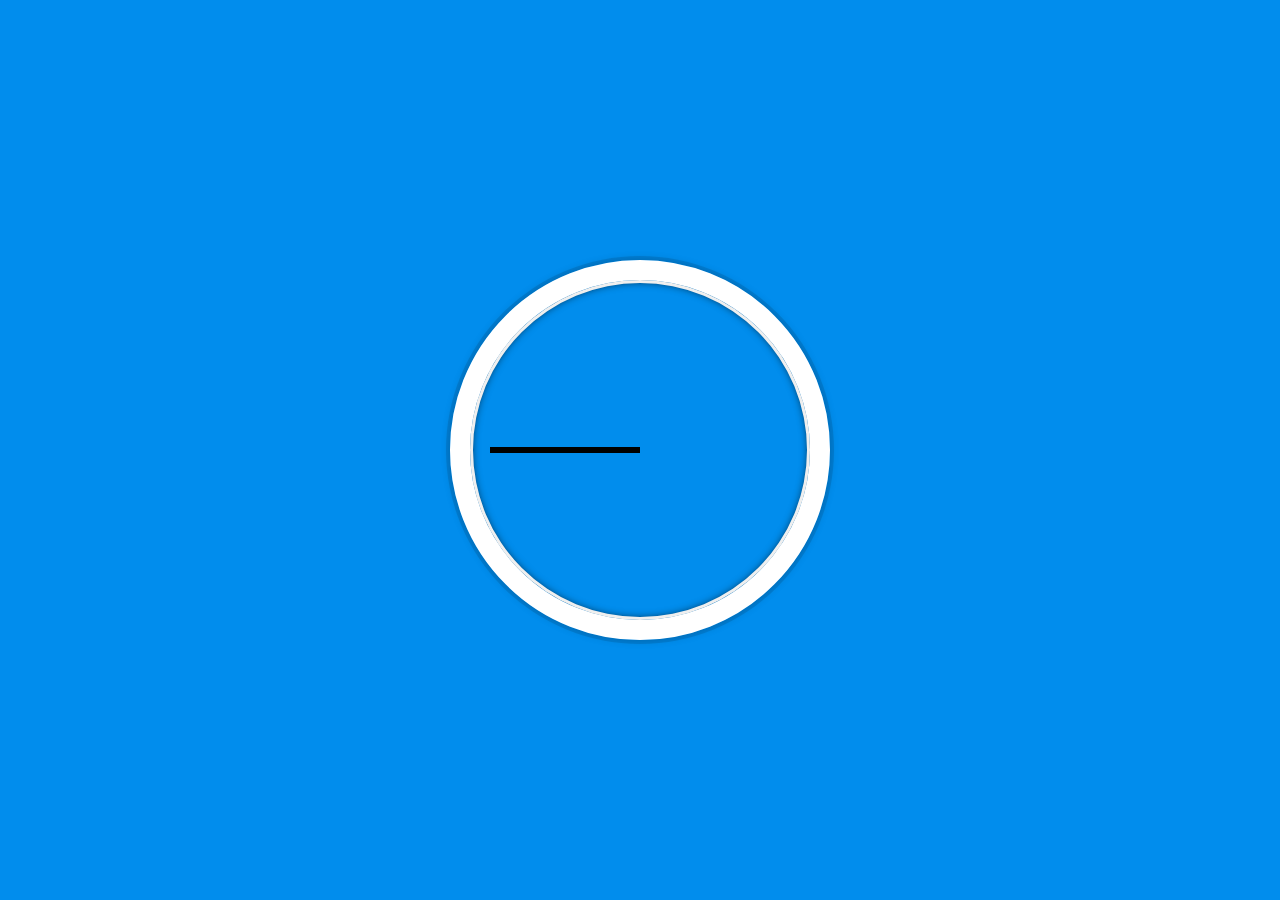
==== css-js-clock/index.html @ 892bbd52 "init commit" ====
<!DOCTYPE html>
<html lang="en">
<head>
  <meta charset="UTF-8">
  <title>JS + CSS Clock</title>
</head>
<body>


    <div class="clock">
      <div class="clock-face">
        <div class="hand hour-hand"></div>
        <div class="hand min-hand"></div>
        <div class="hand second-hand"></div>
      </div>
    </div>


  <style>
    html {
      background: #018DED url(http://unsplash.it/1500/1000?image=881&blur=5);
      background-size: cover;
      font-family: 'helvetica neue';
      text-align: center;
      font-size: 10px;
    }

    body {
      margin: 0;
      font-size: 2rem;
      display: flex;
      flex: 1;
      min-height: 100vh;
      align-items: center;
    }

    .clock {
      width: 30rem;
      height: 30rem;
      border: 20px solid white;
      border-radius: 50%;
      margin: 50px auto;
      position: relative;
      padding: 2rem;
      box-shadow:
        0 0 0 4px rgba(0,0,0,0.1),
        inset 0 0 0 3px #EFEFEF,
        inset 0 0 10px black,
        0 0 10px rgba(0,0,0,0.2);
    }

    .clock-face {
      position: relative;
      width: 100%;
      height: 100%;
      transform: translateY(-3px); /* account for the height of the clock hands */
    }

    .hand {
      width: 50%;
      height: 6px;
      background: black;
      position: absolute;
      top: 50%;
    }

  </style>

  <script>


  </script>
</body>
</html>
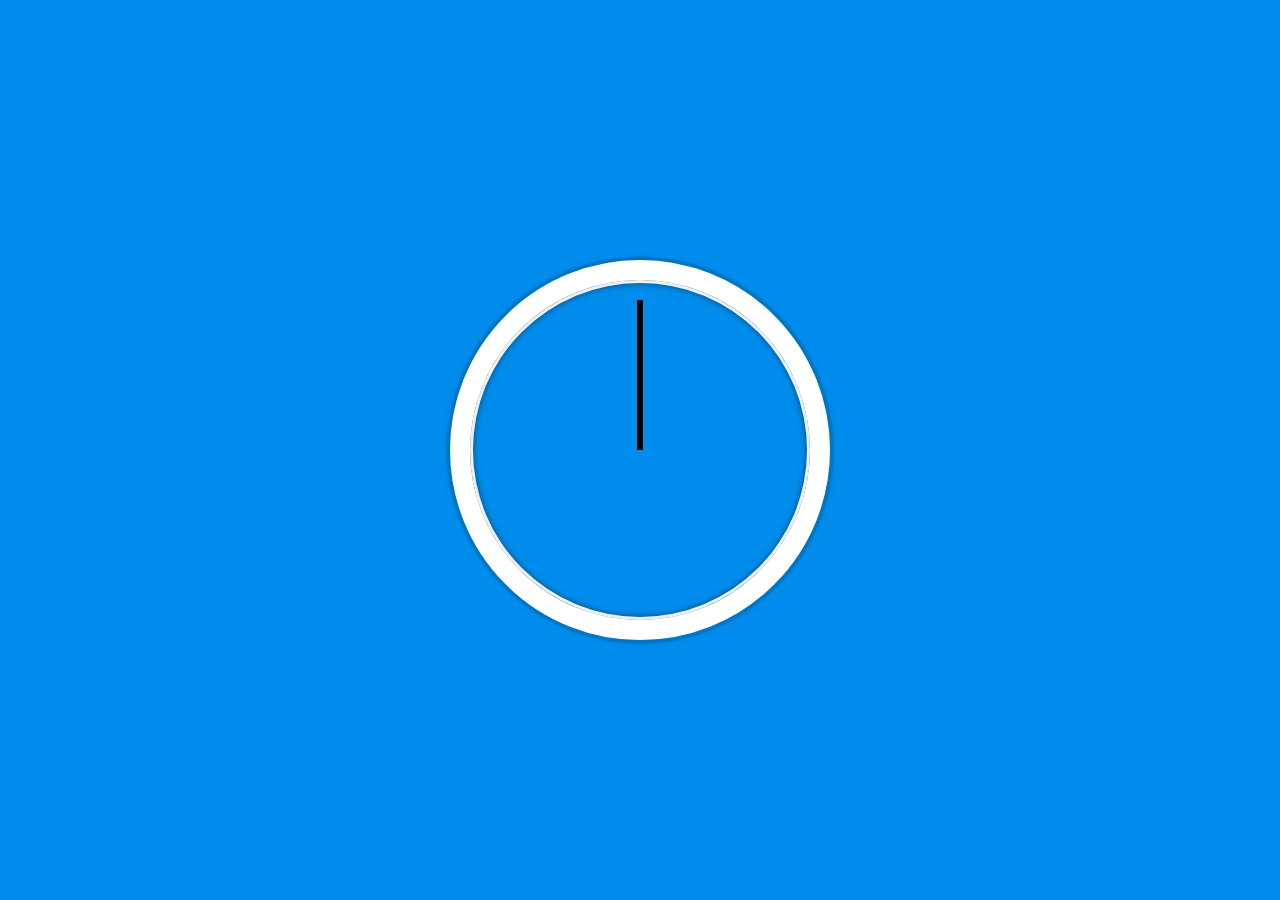
==== commit 6aabf333: "clock js done" ====
--- a/css-js-clock/index.html
+++ b/css-js-clock/index.html
@@ -62,13 +62,38 @@
       background: black;
       position: absolute;
       top: 50%;
+      transform-origin: 100%;
+      transform: rotate(90deg);
+      transition: all 0.05s;
+      transition-timing-function: cubic-bezier(0.1, 2.75, 0.58, 1);
     }
 
   </style>
 
   <script>
+  const secondHand = document.querySelector('.second-hand');
+  const minHand = document.querySelector('.min-hand');
+  const hourHand = document.querySelector('.hour-hand');
+
+  function setDate() {
+    const date = new Date();
+    const seconds = date.getSeconds();
+    const secDegrees = ((seconds / 60) * 360) + 90;
+    secondHand.style.transform = `rotate(${secDegrees}deg)`;
+    
+
+    const minutes = date.getMinutes();
+    const minDegrees = ((minutes / 60) * 360) + 90;
+    minHand.style.transform = `rotate(${minDegrees}deg)`;
 
 
+    const hours = date.getHours();
+    const hoursDegrees = ((hours / 12) * 360) + 90;
+    hourHand.style.transform = `rotate(${hours}deg)`;
+
+  }
+
+setInterval(setDate, 1000);
   </script>
 </body>
 </html>
